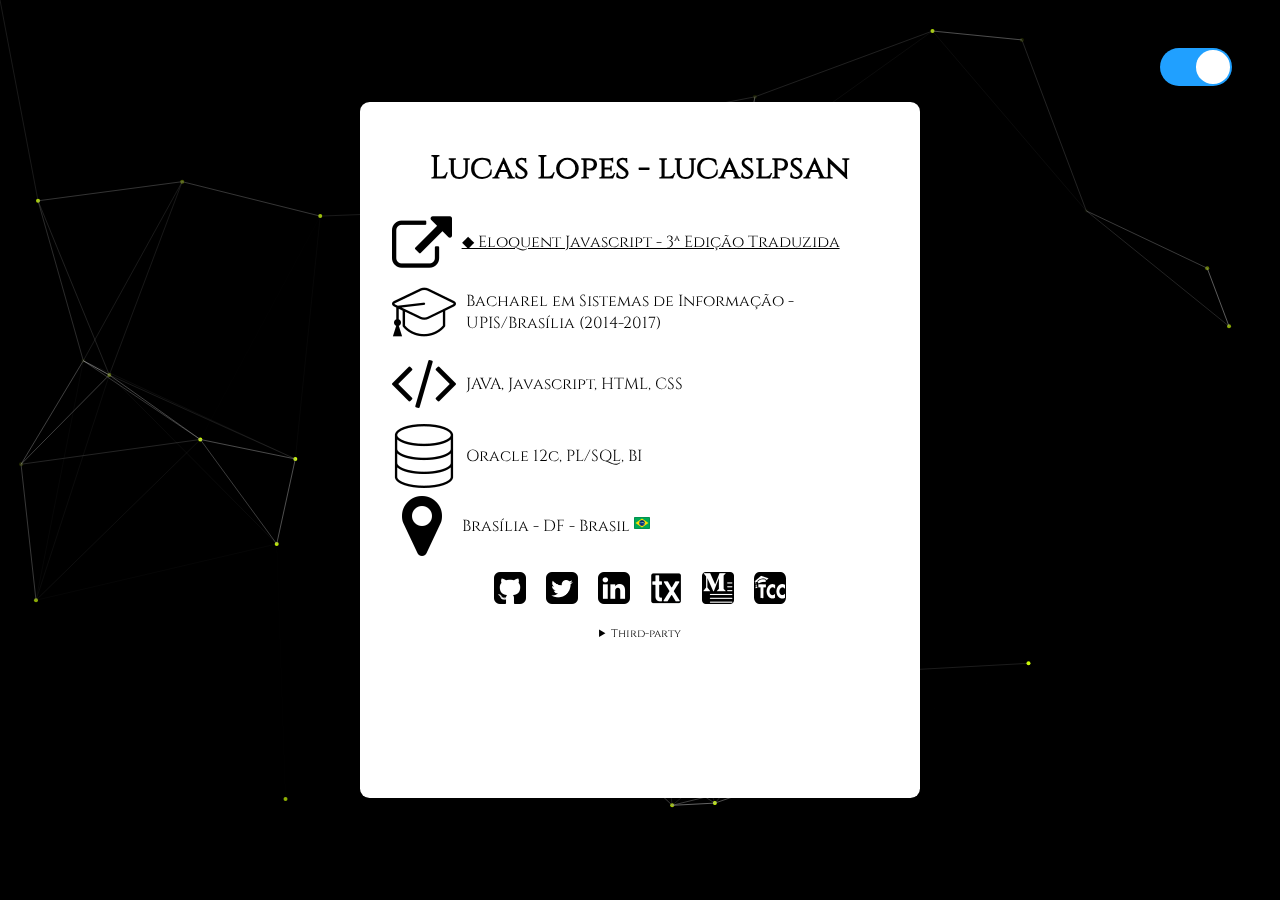
==== index.html @ d4e15b87 "Adição do TCC" ====
<!doctype html>
<html lang="pt">
<head>
    <meta charset="UTF-8">
    <meta name="viewport" content="width=device-width, initial-scale=1.0">
    <meta name="theme-color" content="#000">
    <meta http-equiv="X-UA-Compatible" content="ie=edge">
    <title>Lucas Lopes</title>
    <link rel="stylesheet" href="css/estilo.css">
    <link rel="stylesheet" href="css/light-mode.css">
    <script defer src="js/principal.js"></script>
</head>
<body>
    <canvas id="principal"></canvas>
    <div id="toggle">
        <label class="el-switch" title="Modo mais escuro">
            <input id="night-mode" type="checkbox" name="switch" checked>
            <span class="el-switch-style"></span>
        </label>
    </div>

    <main>
        <h1 class="center">Lucas Lopes - lucaslpsan</h1>
        <article>
                <img src="img/external-link-symbol.png" alt="Projetos" title="Projetos">
                <label><a href="https://lucaslpsan.github.io/Eloquent-Javascript/" title="Tradução da terceira edição">◆ Eloquent Javascript - 3ª Edição Traduzida</a></label>
            </article>
        <article>
            <img src="img/graduation-cap.png" alt="Graduação" title="Graduação">
            <label>Bacharel em Sistemas de Informação - UPIS/Brasília (2014-2017)</label>
        </article>
        <article>
                <img src="img/code.png" alt="Linguagens" title="Linguagens">
                <label>JAVA, Javascript, HTML, CSS</label>
        </article>
        <article>
                <img src="img/database.png" alt="Banco de dados" title="Banco de dados">
                <label>Oracle 12c, PL/SQL, BI</label>
        </article>
        <article>
                <img src="img/map-marker.png" alt="Local" title="Local">
                <label>Brasília - DF - Brasil <img class="not-light-mode" src="img/brazil.png" alt="Brasil" title="Brasilzão"></label>
        </article>
        <section class="center">
                <a class="item" href="https://github.com/lucaslpsan"><img src="img/github-sign.png" alt="Meu GitHub"></a>
                <a class="item" href="https://twitter.com/lucaslpsan"><img src="img/twitter-sign.png" alt="Meu Twitter"></a>
                <a class="item" href="https://www.linkedin.com/in/lucaslpsan/"><img src="img/linkedin-sign.png" alt="Meu Linkedin"></a>
                <a class="item" href="https://www.transifex.com/user/profile/lucaslpsan/"><img src="img/transifex.png" alt="Transifex"></a>
                <a class="item" href="https://medium.com/@lucaslopes"><img src="img/medium.png" alt="Medium"></a>
                <a class="item" href="https://1drv.ms/b/s!Am7WAxGjxd0xgftd3boq_2LLUPnXOw"><img src="img/tcc.png" alt="TCC" width="32"></a>
        </section>   
        <details class="center">
            <summary>Third-party</summary>
            Icons made by <a href="https://www.flaticon.com/authors/dave-gandy" 
            title="Dave Gandy">Dave Gandy</a> from <a href="https://www.flaticon.com/"
            title="Flaticon">www.flaticon.com</a> is licensed by <a href="http://creativecommons.org/licenses/by/3.0/"
            title="Creative Commons BY 3.0" target="_blank">CC 3.0 BY</a>
            Particles Random Animation in Canvas by <a href="https://codepen.io/jkiss" title="木马人">木马人</a>
            Toggle Switch by <a href="https://github.com/EvanLiu2968/el-checkbox" title="evanliu2968">evanliu2968</a>
            Javascript modo claro by <a href="https://willianjusten.com.br/" title="Willian Justin">Willian Justin</a>
            Thanks! ❤️
        </details>
    </main>
</body>
</html>
---- css/estilo.css ----
/*Author lucaslpsan*/
@font-face {
    font-family: "Cinzel";
    src: url("../font/Cinzel.woff") format("woff");
    font-weight: normal;
    font-style: normal;
}
body{
    background-color: black;
}
canvas{
    position:absolute;
    left:0;
    top:0;
    z-index:-1;
}
main{
    background: white;
    font-family: 'Cinzel', serif;
    height: 72%;
    width: 40%;
    padding: 1.5em;
    display: ruby-base;
    justify-content: center;
    align-items: center;
    overflow: auto;
    position: absolute;
    top: 50%;
    left: 50%;
    margin-right: -50%;
    transform: translate(-50%, -50%);
    border-radius: 0.6em;
}
@media screen and (max-width: 900px){
    main{
        width: 85%;
        height: 84%;
        top: 53%;
        padding: 1em;
    }
    h1{
        margin: 0;
    }
}
.center{
    text-align: center
}
article{
    display: flex;
    margin: 0.5em;
}
article label{
    align-self: center;
    margin-left: 0.6em;
}
article img{
    object-fit: contain;
}
section{
    margin: 1em;
}
.item{
    margin: 0 0.5em;
}
.item img{
    width: 32px;
}
details{
    font-size: 70%;
}
a {
    color: inherit;
}
article a:hover {
	background:#ff0; 
	color:#f00;
}
---- css/light-mode.css ----
/*Author: lucaslpsan*/
.night-mode main{
    background-color: transparent;
    color: aqua;
}

.night-mode img:not(.not-light-mode) {
    -webkit-filter: invert(100%);
    -o-filter: invert(100%);
    -moz-filter: invert(100%);
    -ms-filter: invert(100%);
    filter: invert(100%);
}

.night-mode article:nth-child(odd){
  color: chartreuse;
}
.night-mode  article:nth-child(even){
  color: deeppink;
}

#toggle{
  position: fixed;
  display: block;
  text-align: right;
  top: 2em;
  right: 2em;
  font-size: 150%;
}

@media screen and (max-width: 1000px){
  #toggle{
      position: relative;
      display: block;
      font-size: 100%;
      right: 0.75em;
      top: 0.2em;
      text-align: right;
  }
}
/**********-----------------------************/

/*
 * author:evanliu2968
 * github:https://github.com/EvanLiu2968/el-checkbox
 * lincense:MIT
 */

/*switch component*/
.el-switch,
.el-switch-style,
.el-switch-style:before {
  -webkit-box-sizing: border-box;
  -moz-box-sizing: border-box;
  box-sizing: border-box;
}
.el-switch {
  display: inline-block;
  font-size: 100%;
  height: 1.6em;
  position: relative;
}
.el-switch .el-switch-style {
  height: 1.6em;
  left: 0;
  background: #C0CCDA;
  -webkit-border-radius: 0.8em;
  border-radius: 0.8em;
  display: inline-block;
  position: relative;
  top: 0;
  -webkit-transition: all 0.3s ease-in-out;
  transition: all 0.3s ease-in-out;
  width: 3em;
  cursor: pointer;
}
.el-switch .el-switch-style:before {
  display: block;
  content: '';
  height: 1.4em;
  position: absolute;
  width: 1.4em;
  background-color: #fff;
  -webkit-border-radius: 50%;
  border-radius: 50%;
  left: 0.1em;
  top: 0.1em;
  -webkit-transition: all 0.3s ease-in-out;
  transition: all 0.3s ease-in-out;
}
.el-switch > input[type="checkbox"] {
  display: none;
}
.el-switch > input[type="checkbox"][disabled] + .el-switch-style {
  cursor: not-allowed;
  background-color: #D3DCE6;
}
.el-switch > input[type="checkbox"]:checked + .el-switch-style {
  background-color: #20a0ff;
}
.el-switch > input[type="checkbox"]:checked + .el-switch-style:before {
  left: 50%;
}
.el-switch > input[type="checkbox"]:checked[disabled] + .el-switch-style {
  background-color: #b0d7f5;
}
/*define size*/
.el-switch.el-switch-sm {
  font-size: 85%;
}
.el-switch.el-switch-lg {
  font-size: 125%;
}
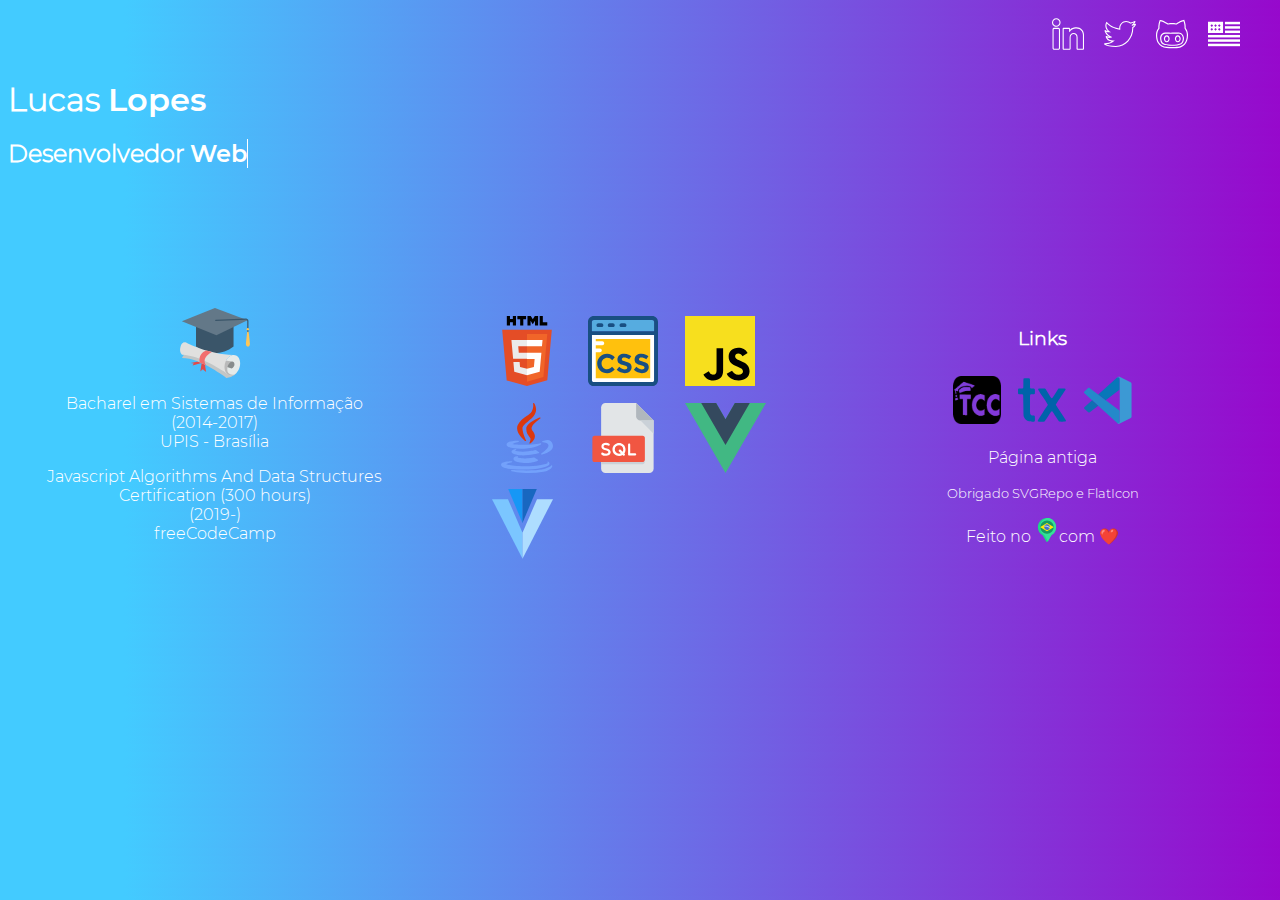
==== commit 2c80fbc2: "Nova página" ====
--- a/index.html
+++ b/index.html
@@ -1,65 +1,79 @@
-<!doctype html>
-<html lang="pt">
+<!DOCTYPE html>
+<html lang="BR">
+
 <head>
     <meta charset="UTF-8">
     <meta name="viewport" content="width=device-width, initial-scale=1.0">
-    <meta name="theme-color" content="#000">
     <meta http-equiv="X-UA-Compatible" content="ie=edge">
+    <link rel="shortcut icon" href="favicon.ico" type="image/x-icon">
+    <link rel="stylesheet" href="css/style.css">
     <title>Lucas Lopes</title>
-    <link rel="stylesheet" href="css/estilo.css">
-    <link rel="stylesheet" href="css/light-mode.css">
-    <script defer src="js/principal.js"></script>
 </head>
+
 <body>
-    <canvas id="principal"></canvas>
-    <div id="toggle">
-        <label class="el-switch" title="Modo mais escuro">
-            <input id="night-mode" type="checkbox" name="switch" checked>
-            <span class="el-switch-style"></span>
-        </label>
-    </div>
+    <main>
+        <div class="grid-container">
+            <div id="nav">
+                <nav>
+                    <ul>
+                        <li><a href="https://www.linkedin.com/in/lucaslpsan/"><img src="assets/linkedin.svg"
+                                    alt="LinkedIn" title="Meu LinkedIn"></a></li>
+                        <li><a href="https://twitter.com/lucaslpsan"><img src="assets/twitter.svg" alt="Twitter"
+                                    title="Meu Twitter"></a></li>
+                        <li><a href="https://github.com/lucaslpsan"><img src="assets/github.svg" alt="Github"
+                                    title="Meu Github"></a></li>
+                        <li><a href="en.html"><img src="assets/usa.svg" alt="English"
+                                    title="English page"></a></li>
+                    </ul>
+                </nav>
+            </div>
+            <div>
+                <h1>Lucas <strong>Lopes</strong></h1>
+                <h2>Desenvolvedor
+                    <strong class="typewrite" data-period="4000"
+                        data-type='[ "Web", "Java", "Vue JS", "Banco de dados", "PL/SQL&#174; Oracle" ]'>
+                        <span class="wrap"></span>
+                    </strong>
+                </h2>
+            </div>
+            <div class="box">
+                <div id="graduate" class="center">
+                    <img src="assets/graduate.svg" alt="Formação">
+                    <p>Bacharel em Sistemas de Informação <br> (2014-2017) <br> UPIS - Brasília</p>
+                    <p>Javascript Algorithms And Data Structures Certification (300 hours) <br> (2019-) <br>
+                        freeCodeCamp</p>
+                </div>
+                <div id="language" class="center">
+                    <img src="assets/html.svg" alt="HTML" title="HTML">
+                    <img src="assets/css.svg" alt="CSS" title="CSS">
+                    <img src="assets/js.svg" alt="JS" title="Javascript">
+                    <img src="assets/java.svg" alt="JAVA" title="Java">
+                    <img src="assets/sql.svg" alt="SQL" title="BD Oracle">
+                    <img src="assets/vue.js.svg" alt="Vue" title="Vue JS">
+                    <img src="assets/vuetify.svg" alt="Vuetify" title="Vuetify Framework">
+                    <p></p>
+                </div>
+                <div class="center">
+                    <h3>Links</h3>
+                    <div id="links">
+                        <a href="https://1drv.ms/b/s!Am7WAxGjxd0xgftd3boq_2LLUPnXOw">
+                            <img src="assets/tcc.png" alt="TCC" title="Meu TCC">
+                        </a>
+                        <a href="https://www.transifex.com/user/profile/lucaslpsan/">
+                            <img src="assets/transifex.svg" alt="Transifex" title="Transifex">
+                        </a>
+                        <a href="https://marketplace.visualstudio.com/publishers/lucaslpsan">
+                            <img src="assets/vscode.svg" alt="VSCode Marketplace" title="VSCode Marketplace">
+                        </a>
+                    </div>
+                    <p><a href="antiga/">Página antiga</a></p>
+                    <p><small>Obrigado <a href="https://www.svgrepo.com/">SVGRepo</a> e <a href="https://www.flaticon.com">FlatIcon</a></small></p>
+                    <p>Feito no <img id="footer" src="assets/placeholder.svg" alt="Made in Brazil" title="Brasília - Brasil">com ❤️</p>
+                </div>
+            </div>
+        </div>
+    </main>
+    <script src="js/main.js"></script>
+</body>
 
-    <main>
-        <h1 class="center">Lucas Lopes - lucaslpsan</h1>
-        <article>
-                <img src="img/external-link-symbol.png" alt="Projetos" title="Projetos">
-                <label><a href="https://lucaslpsan.github.io/Eloquent-Javascript/" title="Tradução da terceira edição">◆ Eloquent Javascript - 3ª Edição Traduzida</a></label>
-            </article>
-        <article>
-            <img src="img/graduation-cap.png" alt="Graduação" title="Graduação">
-            <label>Bacharel em Sistemas de Informação - UPIS/Brasília (2014-2017)</label>
-        </article>
-        <article>
-                <img src="img/code.png" alt="Linguagens" title="Linguagens">
-                <label>JAVA, Javascript, HTML, CSS</label>
-        </article>
-        <article>
-                <img src="img/database.png" alt="Banco de dados" title="Banco de dados">
-                <label>Oracle 12c, PL/SQL, BI</label>
-        </article>
-        <article>
-                <img src="img/map-marker.png" alt="Local" title="Local">
-                <label>Brasília - DF - Brasil <img class="not-light-mode" src="img/brazil.png" alt="Brasil" title="Brasilzão"></label>
-        </article>
-        <section class="center">
-                <a class="item" href="https://github.com/lucaslpsan"><img src="img/github-sign.png" alt="Meu GitHub"></a>
-                <a class="item" href="https://twitter.com/lucaslpsan"><img src="img/twitter-sign.png" alt="Meu Twitter"></a>
-                <a class="item" href="https://www.linkedin.com/in/lucaslpsan/"><img src="img/linkedin-sign.png" alt="Meu Linkedin"></a>
-                <a class="item" href="https://www.transifex.com/user/profile/lucaslpsan/"><img src="img/transifex.png" alt="Transifex"></a>
-                <a class="item" href="https://medium.com/@lucaslopes"><img src="img/medium.png" alt="Medium"></a>
-                <a class="item" href="https://1drv.ms/b/s!Am7WAxGjxd0xgftd3boq_2LLUPnXOw"><img src="img/tcc.png" alt="TCC" width="32"></a>
-        </section>   
-        <details class="center">
-            <summary>Third-party</summary>
-            Icons made by <a href="https://www.flaticon.com/authors/dave-gandy" 
-            title="Dave Gandy">Dave Gandy</a> from <a href="https://www.flaticon.com/"
-            title="Flaticon">www.flaticon.com</a> is licensed by <a href="http://creativecommons.org/licenses/by/3.0/"
-            title="Creative Commons BY 3.0" target="_blank">CC 3.0 BY</a>
-            Particles Random Animation in Canvas by <a href="https://codepen.io/jkiss" title="木马人">木马人</a>
-            Toggle Switch by <a href="https://github.com/EvanLiu2968/el-checkbox" title="evanliu2968">evanliu2968</a>
-            Javascript modo claro by <a href="https://willianjusten.com.br/" title="Willian Justin">Willian Justin</a>
-            Thanks! ❤️
-        </details>
-    </main>
-</body>
 </html>--- a/css/style.css
+++ b/css/style.css
@@ -0,0 +1,115 @@
+@font-face {
+    font-family: "Montserrat";
+    src: url("../font/Montserrat-Light.woff") format("woff");
+    font-weight: normal;
+    font-style: normal;
+}
+@font-face {
+    font-family: "Montserrat-Bold";
+    src: url("../font/Montserrat-SemiBold.woff") format("woff");
+    font-weight: normal;
+    font-style: normal;
+}
+body{
+    background-image: linear-gradient( 135deg, #43CBFF 10%, #9708CC 100%);
+    /* background-image: linear-gradient( 135deg, #6B73FF 10%, #000DFF 100%); */
+    /* background-image: linear-gradient( 135deg, #69FF97 10%, #00E4FF 100%); */
+    color: white;
+    font-family: 'Montserrat', sans-serif;
+}
+.grid-container {
+    position: absolute;
+    width: 97%;
+    display: grid;
+    grid-template-rows: 1fr 4fr 5fr;
+    grid-gap: 20px;
+}
+.box {
+    display: grid;
+    grid-template-columns: repeat(3, 3fr);
+}
+@media screen and (max-width: 800px){
+    .grid-container{
+        grid-template-rows: 0.8fr 1.8fr 6fr;
+    }
+    .box{
+        grid-template-columns: 1fr;
+        grid-gap: 1.5em;
+    }
+}
+#nav{
+    justify-self: right;
+}
+li a{
+    display: block;
+    padding: 10px 10px;
+}
+a{
+    color: white;
+    text-align: center;
+    text-decoration: none;
+}
+a:hover{
+    -webkit-filter: invert(100%);
+    -o-filter: invert(100%);
+    -moz-filter: invert(100%);
+    -ms-filter: invert(100%);
+    filter: invert(100%);
+}
+ul{
+    margin: 0;
+    list-style-type: none;
+}
+li{
+    float: left;
+}
+li img{
+    height: 2em;
+    filter: invert(100%)
+}
+img{
+    /* width: 70px; */
+    height: 70px;
+    display: block;
+    margin-left: auto;
+    margin-right: auto
+}
+#language{
+    display: grid;
+    grid-template-columns: 1fr 1fr 1fr;
+}
+#language img{
+    display: inline;
+    margin: 0.5em;
+    
+}
+.center{
+    justify-self: center;
+}
+h1{
+    margin: 0;
+}
+p{
+    text-align: center;
+}
+h3{
+    text-align: center;
+}
+strong{
+    font-family: 'Montserrat-Bold', sans-serif;
+}
+#links{
+    display: grid;
+    grid-template-columns: 1fr 1fr 1fr;
+}
+#links img{
+    height: 3em;
+    margin: 0.5em;
+}
+#links a{
+    padding: 0;
+}
+#footer{
+    display: inline;
+    height: 1.5em;
+}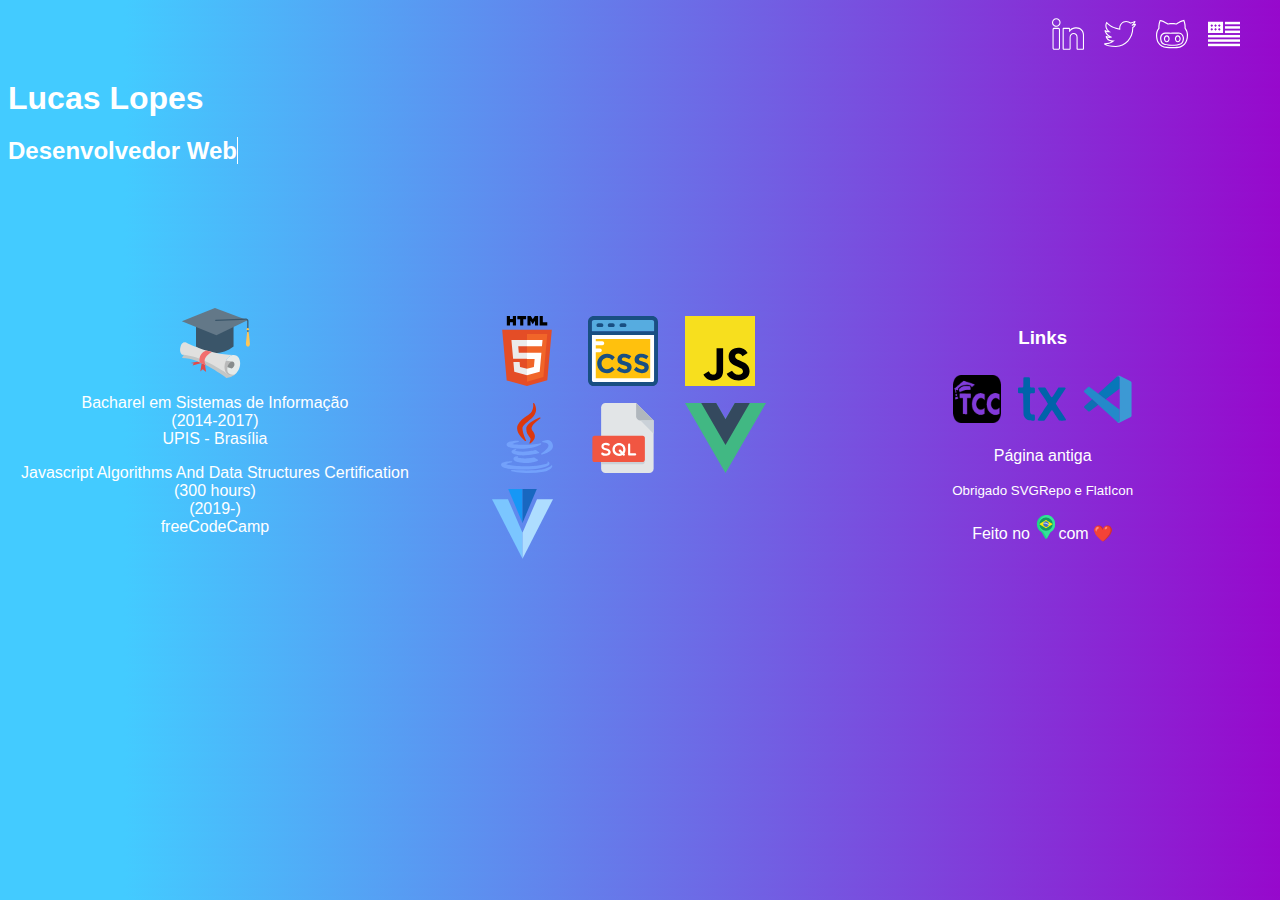
==== commit 45827ca4: "Adicionado font-display e meta-description" ====
--- a/index.html
+++ b/index.html
@@ -5,6 +5,7 @@
     <meta charset="UTF-8">
     <meta name="viewport" content="width=device-width, initial-scale=1.0">
     <meta http-equiv="X-UA-Compatible" content="ie=edge">
+    <meta name="Description" content="Página pessoal do Lucas Lopes no Github. Portfólio, cursos, habilidades e links.">
     <link rel="shortcut icon" href="favicon.ico" type="image/x-icon">
     <link rel="stylesheet" href="css/style.css">
     <title>Lucas Lopes</title>
@@ -22,7 +23,7 @@
                                     title="Meu Twitter"></a></li>
                         <li><a href="https://github.com/lucaslpsan"><img src="assets/github.svg" alt="Github"
                                     title="Meu Github"></a></li>
-                        <li><a href="en.html"><img src="assets/usa.svg" alt="English"
+                        <li><a href="en/"><img src="assets/usa.svg" alt="English"
                                     title="English page"></a></li>
                     </ul>
                 </nav>
--- a/css/style.css
+++ b/css/style.css
@@ -1,12 +1,14 @@
 @font-face {
     font-family: "Montserrat";
-    src: url("../font/Montserrat-Light.woff") format("woff");
+    font-display: optional;
+    src: url("../font/Montserrat-Light.woff2") format("woff2");
     font-weight: normal;
     font-style: normal;
 }
 @font-face {
     font-family: "Montserrat-Bold";
-    src: url("../font/Montserrat-SemiBold.woff") format("woff");
+    font-display: optional;
+    src: url("../font/Montserrat-SemiBold.woff2") format("woff2");
     font-weight: normal;
     font-style: normal;
 }
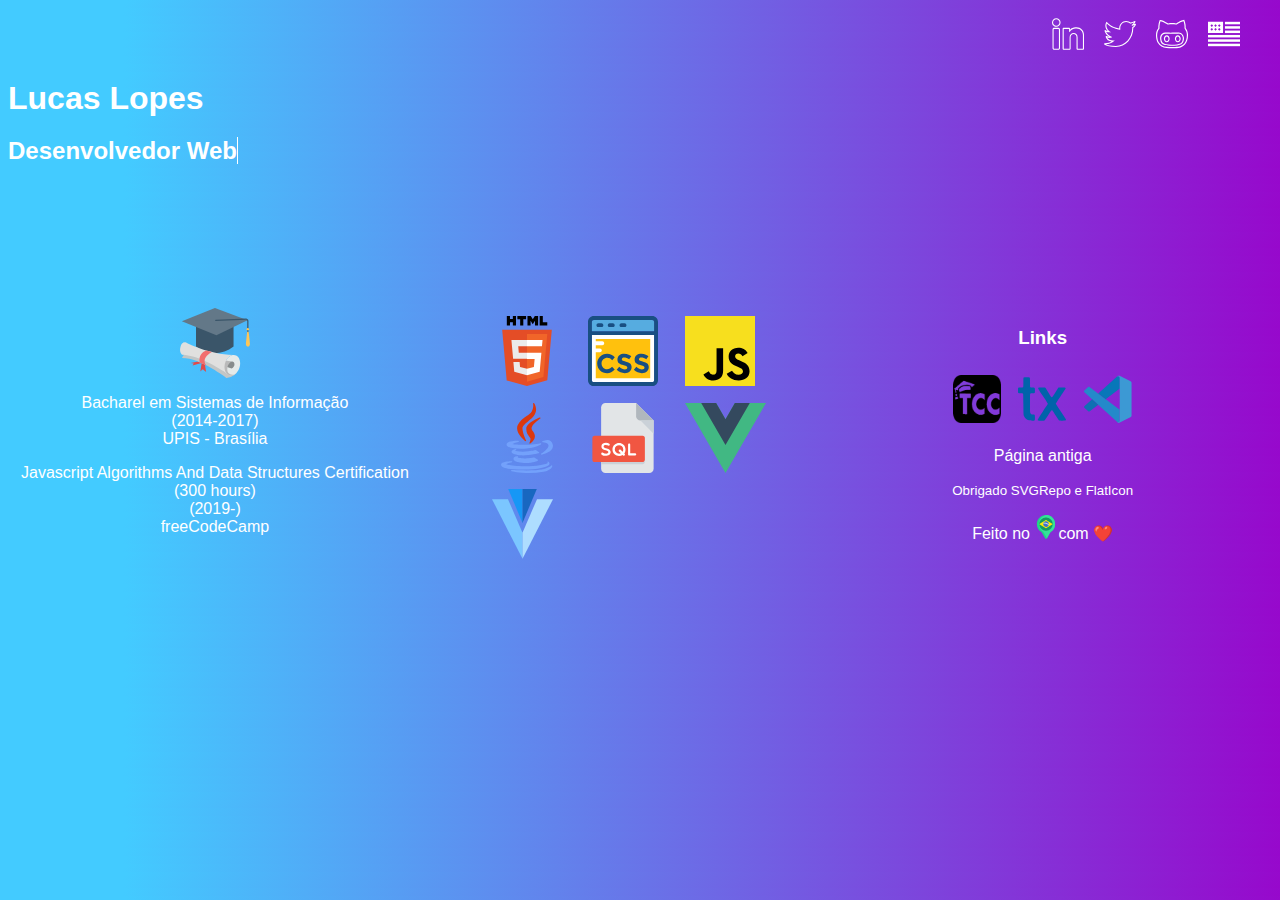
==== commit ad6e142b: "Pre-carregamento de fonts" ====
--- a/index.html
+++ b/index.html
@@ -8,6 +8,8 @@
     <meta name="Description" content="Página pessoal do Lucas Lopes no Github. Portfólio, cursos, habilidades e links.">
     <link rel="shortcut icon" href="favicon.ico" type="image/x-icon">
     <link rel="stylesheet" href="css/style.css">
+    <link rel="preload" href="/font/Montserrat-Light.woff2" as="font">
+    <link rel="preload" href="/font/Montserrat-SemiBold.woff2" as="font">
     <title>Lucas Lopes</title>
 </head>
 
--- a/css/style.css
+++ b/css/style.css
@@ -1,16 +1,18 @@
 @font-face {
     font-family: "Montserrat";
     font-display: optional;
-    src: url("../font/Montserrat-Light.woff2") format("woff2");
     font-weight: normal;
     font-style: normal;
+    src: url("../font/Montserrat-Light.woff2") format("woff2"),
+         url("../font/Montserrat-Light.woff") format("woff");
 }
 @font-face {
     font-family: "Montserrat-Bold";
     font-display: optional;
-    src: url("../font/Montserrat-SemiBold.woff2") format("woff2");
     font-weight: normal;
     font-style: normal;
+    src: url("../font/Montserrat-SemiBold.woff2") format("woff2"),
+         url("../font/Montserrat-SemiBold.woff") format("woff");
 }
 body{
     background-image: linear-gradient( 135deg, #43CBFF 10%, #9708CC 100%);
@@ -70,7 +72,6 @@
     filter: invert(100%)
 }
 img{
-    /* width: 70px; */
     height: 70px;
     display: block;
     margin-left: auto;
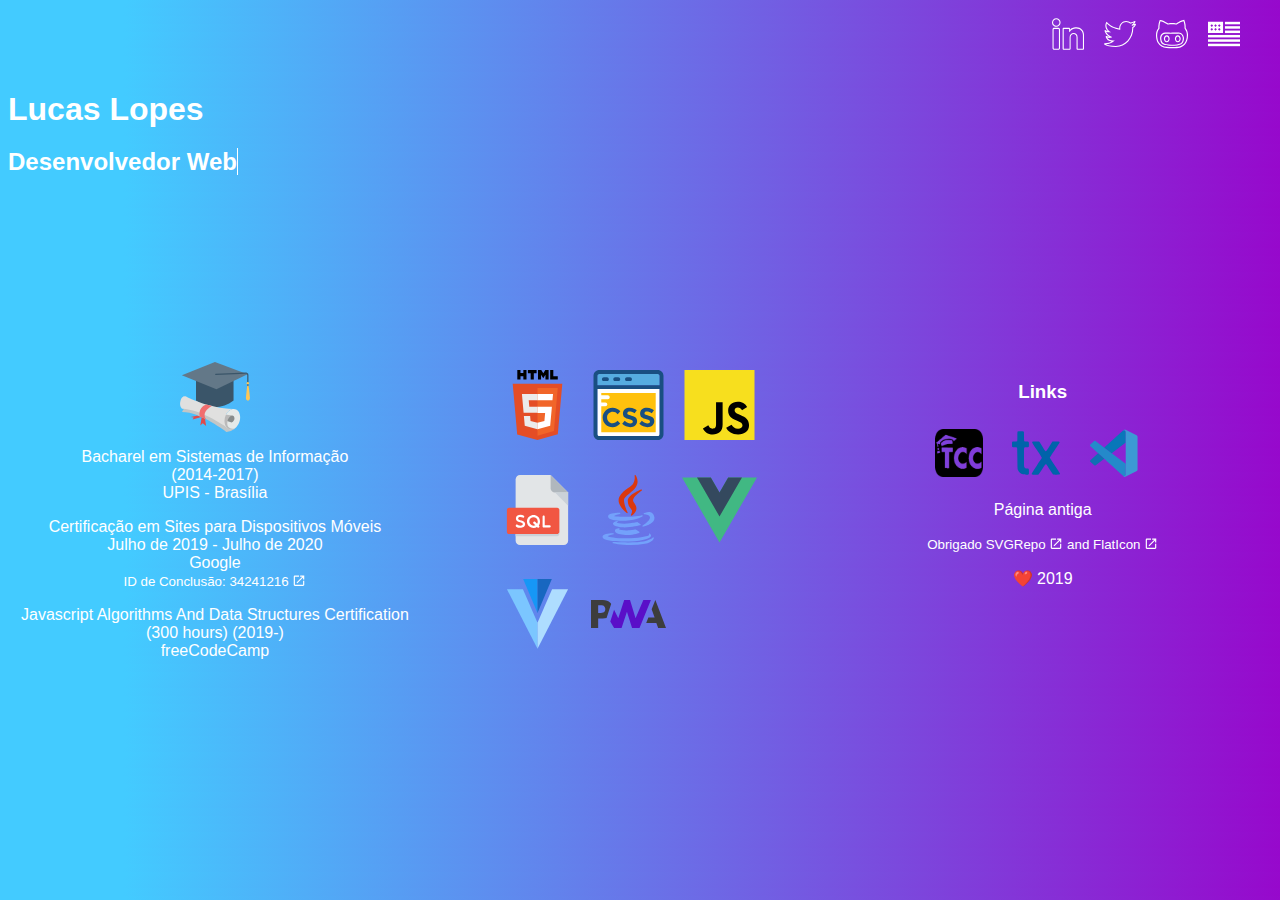
==== commit 308833ba: "Adição da Certificação em Sites Mobile do Google" ====
--- a/index.html
+++ b/index.html
@@ -8,8 +8,6 @@
     <meta name="Description" content="Página pessoal do Lucas Lopes no Github. Portfólio, cursos, habilidades e links.">
     <link rel="shortcut icon" href="favicon.ico" type="image/x-icon">
     <link rel="stylesheet" href="css/style.css">
-    <link rel="preload" href="/font/Montserrat-Light.woff2" as="font">
-    <link rel="preload" href="/font/Montserrat-SemiBold.woff2" as="font">
     <title>Lucas Lopes</title>
 </head>
 
@@ -25,8 +23,7 @@
                                     title="Meu Twitter"></a></li>
                         <li><a href="https://github.com/lucaslpsan"><img src="assets/github.svg" alt="Github"
                                     title="Meu Github"></a></li>
-                        <li><a href="en/"><img src="assets/usa.svg" alt="English"
-                                    title="English page"></a></li>
+                        <li><a href="en/"><img src="assets/usa.svg" alt="English" title="English page"></a></li>
                     </ul>
                 </nav>
             </div>
@@ -43,17 +40,22 @@
                 <div id="graduate" class="center">
                     <img src="assets/graduate.svg" alt="Formação">
                     <p>Bacharel em Sistemas de Informação <br> (2014-2017) <br> UPIS - Brasília</p>
-                    <p>Javascript Algorithms And Data Structures Certification (300 hours) <br> (2019-) <br>
+                    <p>Certificação em Sites para Dispositivos Móveis <br> Julho de 2019 - Julho de 2020 <br> Google
+                        <br> <small><a target="_blank" title="Link da certificação em uma nova aba"
+                                href="https://academy.exceedlms.com/student/award/34241216">ID de
+                                Conclusão: 34241216</a></small></p>
+                    <p>Javascript Algorithms And Data Structures Certification <br> (300 hours) (2019-) <br>
                         freeCodeCamp</p>
                 </div>
                 <div id="language" class="center">
                     <img src="assets/html.svg" alt="HTML" title="HTML">
                     <img src="assets/css.svg" alt="CSS" title="CSS">
                     <img src="assets/js.svg" alt="JS" title="Javascript">
+                    <img src="assets/sql.svg" alt="SQL" title="BD Oracle">
                     <img src="assets/java.svg" alt="JAVA" title="Java">
-                    <img src="assets/sql.svg" alt="SQL" title="BD Oracle">
                     <img src="assets/vue.js.svg" alt="Vue" title="Vue JS">
                     <img src="assets/vuetify.svg" alt="Vuetify" title="Vuetify Framework">
+                    <img src="assets/pwa.svg" alt="Progressive Web Apps" title="Progressive Web Apps">
                     <p></p>
                 </div>
                 <div class="center">
@@ -70,13 +72,14 @@
                         </a>
                     </div>
                     <p><a href="antiga/">Página antiga</a></p>
-                    <p><small>Obrigado <a href="https://www.svgrepo.com/">SVGRepo</a> e <a href="https://www.flaticon.com">FlatIcon</a></small></p>
-                    <p>Feito no <img id="footer" src="assets/placeholder.svg" alt="Made in Brazil" title="Brasília - Brasil">com ❤️</p>
+                    <p><small>Obrigado <a target="_blank" href="https://www.svgrepo.com/">SVGRepo</a> and <a
+                                target="_blank" href="https://www.flaticon.com">FlatIcon</a></small></p>
+                    <p>❤️ 2019</p>
                 </div>
             </div>
         </div>
     </main>
-    <script src="js/main.js"></script>
+    <script async src="js/main.js"></script>
 </body>
 
 </html>--- a/css/style.css
+++ b/css/style.css
@@ -16,8 +16,6 @@
 }
 body{
     background-image: linear-gradient( 135deg, #43CBFF 10%, #9708CC 100%);
-    /* background-image: linear-gradient( 135deg, #6B73FF 10%, #000DFF 100%); */
-    /* background-image: linear-gradient( 135deg, #69FF97 10%, #00E4FF 100%); */
     color: white;
     font-family: 'Montserrat', sans-serif;
 }
@@ -60,6 +58,9 @@
     -ms-filter: invert(100%);
     filter: invert(100%);
 }
+a[target='_blank']::after{
+    content: ' ' url("../assets/baseline-open_in_new-24px.svg");
+}
 ul{
     margin: 0;
     list-style-type: none;
@@ -84,7 +85,7 @@
 #language img{
     display: inline;
     margin: 0.5em;
-    
+    width: 75px;
 }
 .center{
     justify-self: center;
@@ -111,8 +112,4 @@
 }
 #links a{
     padding: 0;
-}
-#footer{
-    display: inline;
-    height: 1.5em;
 }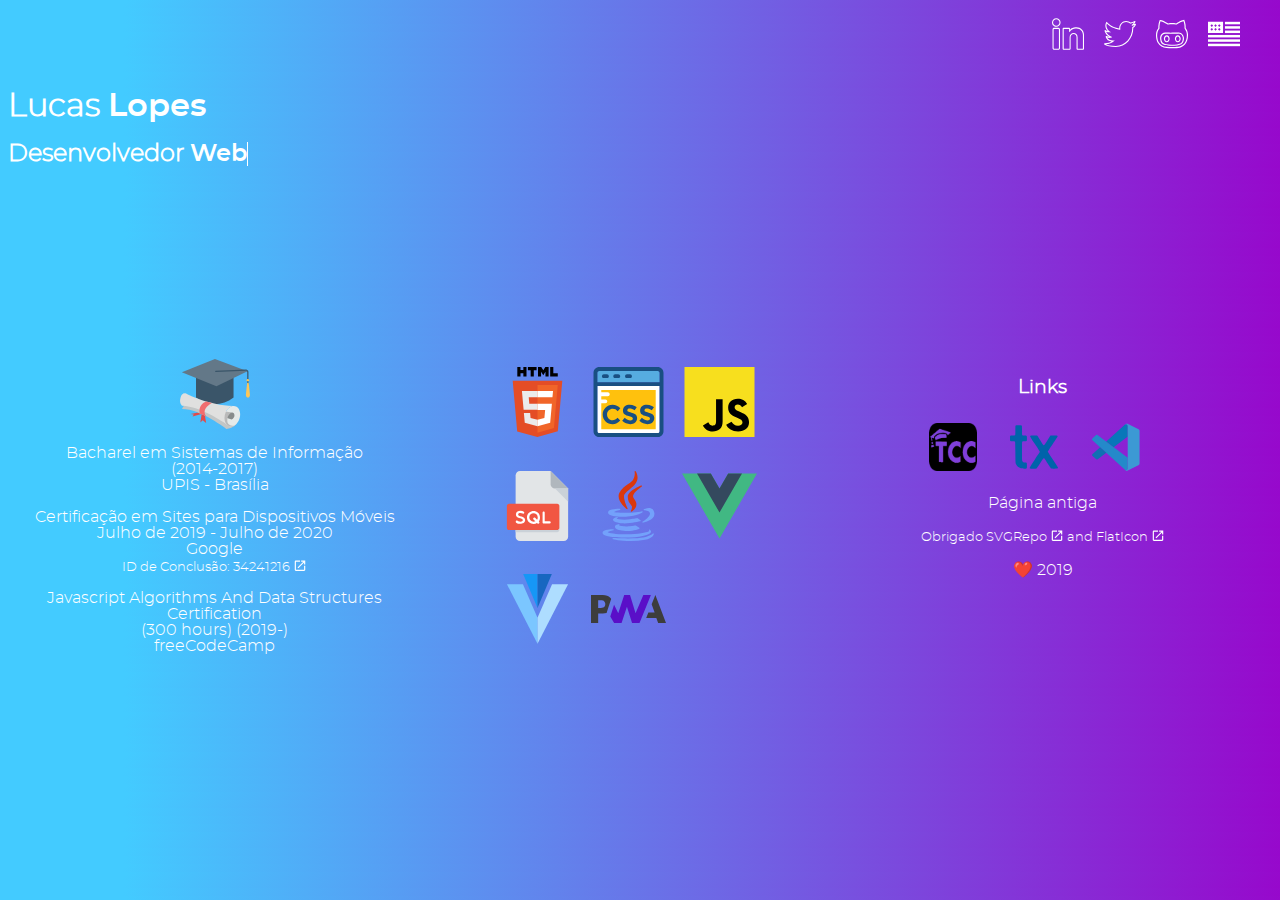
==== commit 30e14f1d: "Aplicação de subconjunto nas fontes" ====
--- a/index.html
+++ b/index.html
@@ -41,7 +41,7 @@
                     <img src="assets/graduate.svg" alt="Formação">
                     <p>Bacharel em Sistemas de Informação <br> (2014-2017) <br> UPIS - Brasília</p>
                     <p>Certificação em Sites para Dispositivos Móveis <br> Julho de 2019 - Julho de 2020 <br> Google
-                        <br> <small><a target="_blank" title="Link da certificação em uma nova aba"
+                        <br> <small><a target="_blank" rel="noopener" title="Link da certificação em uma nova aba"
                                 href="https://academy.exceedlms.com/student/award/34241216">ID de
                                 Conclusão: 34241216</a></small></p>
                     <p>Javascript Algorithms And Data Structures Certification <br> (300 hours) (2019-) <br>
@@ -72,8 +72,8 @@
                         </a>
                     </div>
                     <p><a href="antiga/">Página antiga</a></p>
-                    <p><small>Obrigado <a target="_blank" href="https://www.svgrepo.com/">SVGRepo</a> and <a
-                                target="_blank" href="https://www.flaticon.com">FlatIcon</a></small></p>
+                    <p><small>Obrigado <a target="_blank" rel="noopener" href="https://www.svgrepo.com/">SVGRepo</a> and <a
+                                target="_blank" rel="noopener" href="https://www.flaticon.com">FlatIcon</a></small></p>
                     <p>❤️ 2019</p>
                 </div>
             </div>
--- a/css/style.css
+++ b/css/style.css
@@ -1,6 +1,6 @@
 @font-face {
     font-family: "Montserrat";
-    font-display: optional;
+    font-display: swap;
     font-weight: normal;
     font-style: normal;
     src: url("../font/Montserrat-Light.woff2") format("woff2"),
@@ -8,7 +8,7 @@
 }
 @font-face {
     font-family: "Montserrat-Bold";
-    font-display: optional;
+    font-display: swap;
     font-weight: normal;
     font-style: normal;
     src: url("../font/Montserrat-SemiBold.woff2") format("woff2"),
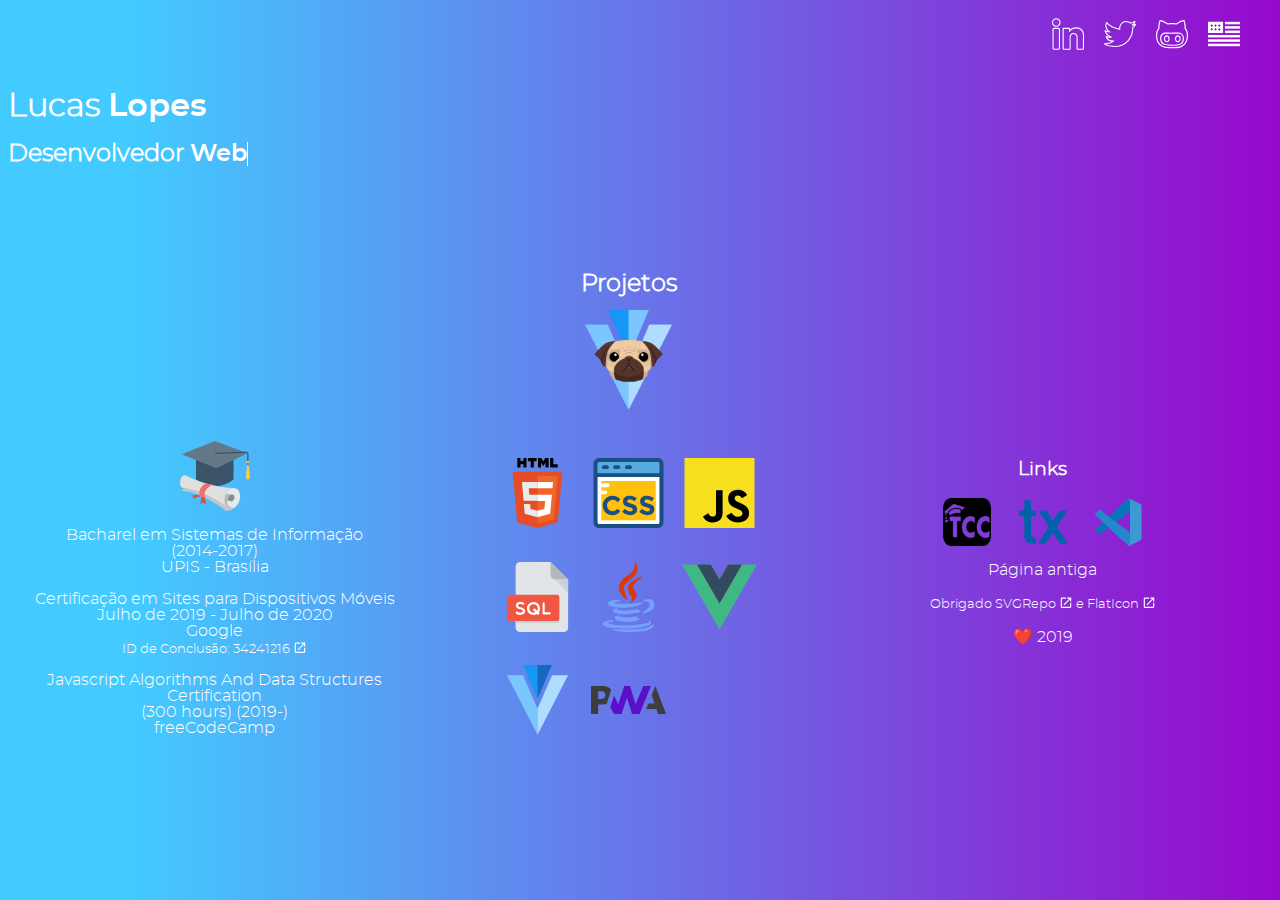
==== commit 89623495: "Nova seção de projetos criada" ====
--- a/index.html
+++ b/index.html
@@ -36,6 +36,16 @@
                     </strong>
                 </h2>
             </div>
+            <div id="projects">
+                <h2>Projetos</h2>
+                <div>
+                    <p>Vuetify Pug Snippet para VSCode</p>
+                    <a href="https://marketplace.visualstudio.com/items?itemName=lucaslpsan.vuetify-pug-snippet">
+                        <img src="assets/icon.png" alt="Vuetify Pug Snippet">
+                    </a>
+                    <p>Licença MIT<img alt="Visual Studio Marketplace Downloads" src="https://img.shields.io/visual-studio-marketplace/d/lucaslpsan.vuetify-pug-snippet.svg?style=popout-square"></p>
+                </div>
+            </div>
             <div class="box">
                 <div id="graduate" class="center">
                     <img src="assets/graduate.svg" alt="Formação">
@@ -72,8 +82,8 @@
                         </a>
                     </div>
                     <p><a href="antiga/">Página antiga</a></p>
-                    <p><small>Obrigado <a target="_blank" rel="noopener" href="https://www.svgrepo.com/">SVGRepo</a> and <a
-                                target="_blank" rel="noopener" href="https://www.flaticon.com">FlatIcon</a></small></p>
+                    <p><small>Obrigado <a target="_blank" rel="noopener" href="https://www.svgrepo.com/">SVGRepo</a> e
+                            <a target="_blank" rel="noopener" href="https://www.flaticon.com">FlatIcon</a></small></p>
                     <p>❤️ 2019</p>
                 </div>
             </div>
--- a/css/style.css
+++ b/css/style.css
@@ -15,7 +15,7 @@
          url("../font/Montserrat-SemiBold.woff") format("woff");
 }
 body{
-    background-image: linear-gradient( 135deg, #43CBFF 10%, #9708CC 100%);
+    background-image: linear-gradient( 90deg, #43CBFF 10%, #9708CC 100%);
     color: white;
     font-family: 'Montserrat', sans-serif;
 }
@@ -23,7 +23,7 @@
     position: absolute;
     width: 97%;
     display: grid;
-    grid-template-rows: 1fr 4fr 5fr;
+    grid-template-rows: 1fr 2.5fr 2.5fr 5fr;
     grid-gap: 20px;
 }
 .box {
@@ -32,11 +32,19 @@
 }
 @media screen and (max-width: 800px){
     .grid-container{
-        grid-template-rows: 0.8fr 1.8fr 6fr;
+        grid-template-rows: 0.8fr 1.2fr 1.2fr 6fr;
     }
     .box{
         grid-template-columns: 1fr;
         grid-gap: 1.5em;
+    }
+    #projects div:hover{
+        width: 65% !important;
+    }
+}
+@media screen and (max-width: 480px){
+    #projects p img{
+        width: 85%;
     }
 }
 #nav{
@@ -86,6 +94,7 @@
     display: inline;
     margin: 0.5em;
     width: 75px;
+    align-self: center;
 }
 .center{
     justify-self: center;
@@ -108,8 +117,50 @@
 }
 #links img{
     height: 3em;
-    margin: 0.5em;
 }
 #links a{
     padding: 0;
+}
+#projects a img{
+    height: 100px;
+}
+#projects p img{
+    height: auto;
+}
+#projects h2{
+    text-align: center;
+    margin: 6px;
+}
+#projects div p{
+    display: block;
+    overflow: hidden;
+    max-height: 0;
+    padding: 0;
+    margin: 0;
+}
+.transition{
+    transition: max-height 1.2s ease-in-out;
+    max-height: 100% !important;
+}
+#projects div{
+    display: block;
+    margin-left: auto;
+    margin-right: auto;
+    padding-top: 8px;
+    padding-bottom: 5px;
+    width: 100px;
+    border-radius: 20px;
+    transition: box-shadow 0.2s, width 1s;
+    overflow: hidden;
+}
+#projects div:hover{
+    display: grid;
+    grid-template-columns: repeat(3, 1fr);
+    align-items: center;
+    width: 40%;
+    box-shadow: 0 1px 6px 0 rgba(32,33,36,0.28);
+    border-color: rgba(223,225,229,0);
+}
+#projects div a:hover{
+    filter: none;
 }